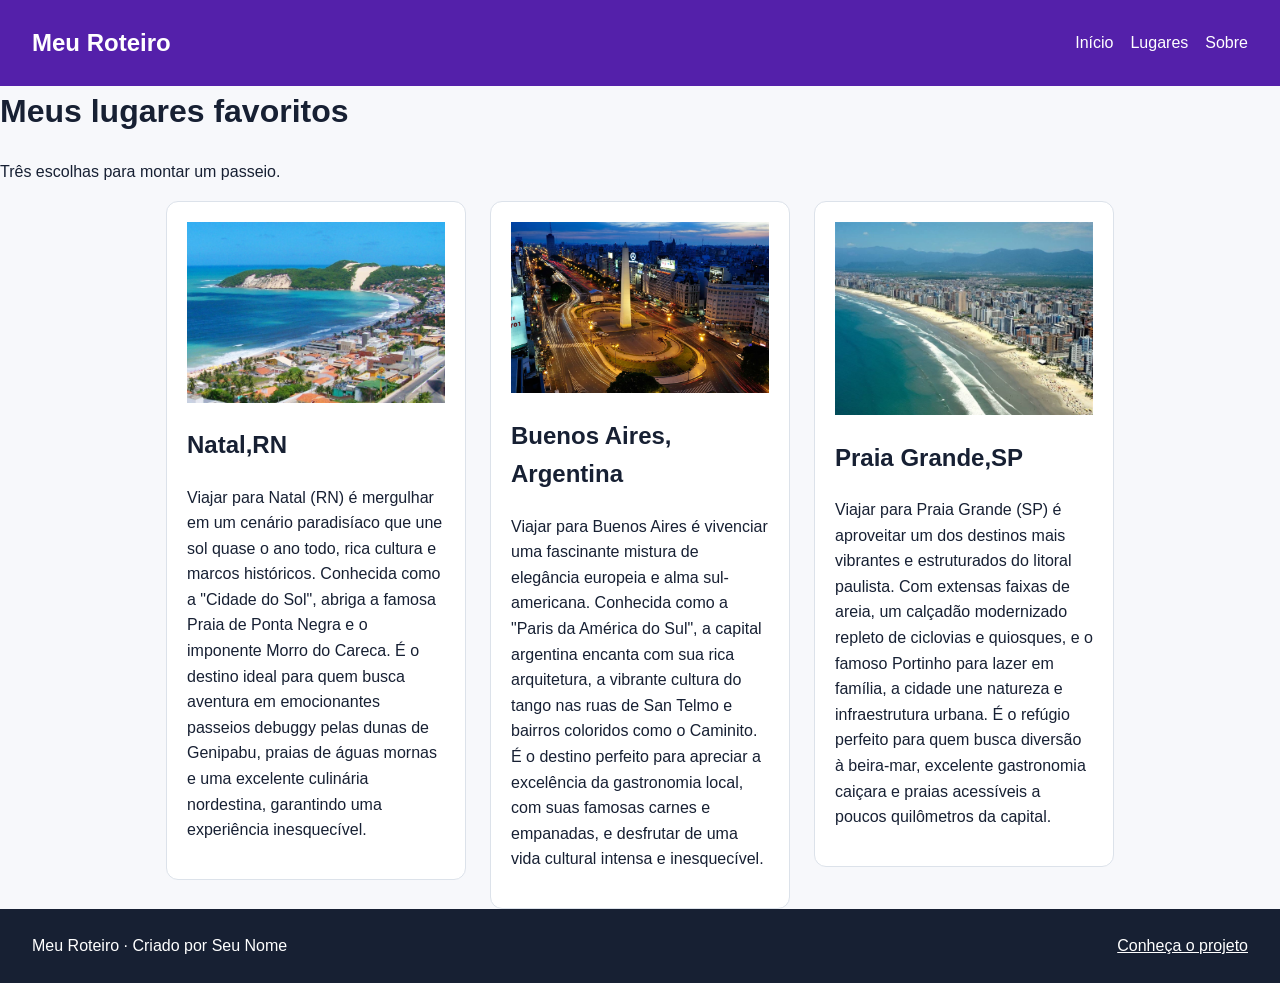
==== lugares.html @ d11e1f62 "Criação de repositorio e código" ====
<!doctype html>
<html lang="pt-BR">
<head>
  <meta charset="utf-8">
  <meta name="viewport" content="width=device-width, initial-scale=1">
  <title>Lugares | Meus lugares</title>
  <link rel="stylesheet" href="css/estilo.css">
</head>
<body>

 <header class="cabecalho">
  <p class="marca">Meu Roteiro</p>
  <nav class="menu" aria-label="Navegação principal">
    <a href="index.html">Início</a>
    <a href="lugares.html">Lugares</a>
    <a href="sobre.html">Sobre</a>
  </nav>
</header>

<h1>Meus lugares favoritos</h1>
<p>Três escolhas para montar um passeio.</p>
<div class="lugares-container">
<div class="lista-lugares">
 <article class="cartao">
  <img src="imagens/Imagem1.jpg" alt="Descrição da sua primeira foto">
  <h2>Natal,RN</h2>
  <p>Viajar para Natal (RN) é mergulhar em um cenário paradisíaco que une sol quase o ano todo, rica cultura e marcos históricos. Conhecida como a "Cidade do Sol", abriga a famosa Praia de Ponta Negra e o imponente Morro do Careca. É o destino ideal para quem busca aventura em emocionantes passeios debuggy pelas dunas de Genipabu, praias de águas mornas e uma excelente culinária nordestina, garantindo uma experiência inesquecível.</p>
</article>
</div>

<div class="lista-lugares">
 <article class="cartao">
  <img src="imagens/imagem2.webp" alt="Descrição da sua primeira foto">
  <h2>Buenos Aires, Argentina</h2>
  <p>Viajar para Buenos Aires é vivenciar uma fascinante mistura de elegância europeia e alma sul-americana. Conhecida como a "Paris da América do Sul", a capital argentina encanta com sua rica arquitetura, a vibrante cultura do tango nas ruas de San Telmo e bairros coloridos como o Caminito. É o destino perfeito para apreciar a excelência da gastronomia local, com suas famosas carnes e empanadas, e desfrutar de uma vida cultural intensa e inesquecível.</p>
</article>
</div>

<div class="lista-lugares">
 <article class="cartao">
  <img src="imagens/Iamgem3.jpg" alt="Descrição da sua primeira foto">
  <h2>Praia Grande,SP</h2>
  <p>Viajar para Praia Grande (SP) é aproveitar um dos destinos mais vibrantes e estruturados do litoral paulista. Com extensas faixas de areia, um calçadão modernizado repleto de ciclovias e quiosques, e o famoso Portinho para lazer em família, a cidade une natureza e infraestrutura urbana. É o refúgio perfeito para quem busca diversão à beira-mar, excelente gastronomia caiçara e praias acessíveis a poucos quilômetros da capital.</p>
</article>
</div>
</div>

  <footer class="rodape">
  <p>Meu Roteiro · Criado por Seu Nome</p>
  <a href="sobre.html">Conheça o projeto</a>
</footer>

</body>
</html>
---- css/estilo.css ----
* { box-sizing: border-box; }
body {
  margin: 0;
  font-family: Arial, sans-serif;
  line-height: 1.6;
  color: #172033;
  background: #f7f8fb;
}
.conteudo { padding: 32px; }
h1, h2, p { margin-top: 0; }
img { max-width: 100%; height: auto; }

.cabecalho {
  padding: 24px 32px;
  background: #5420aa;
  color: white;
 display: flex;
 flex-direction: row;
 justify-content: space-between;
 align-items: center;
 gap: 20px;
 flex-wrap: wrap;
}

.marca { margin: 0; font-size: 24px; font-weight: bold; }

.menu {
  display: flex;
  flex-direction: row;
  align-items: center;
  flex-wrap: wrap;
  gap: 17px;
}

.menu a {
  color: white;
  text-decoration: none;
}

.rodape {
  display: flex;
  flex-direction: row;
  justify-content: space-between;
  align-items: center;
  flex-wrap: wrap;
  gap: 16px;
  padding: 24px 32px;
  background: #172033;
  color: white;
}
.rodape p { margin: 0; }
.rodape a { color: white; }

.apresentacao {
  padding: 24px;
  background: #eaf8fb;
  border-radius: 12px;
  display: flex;
flex-direction: row;
justify-content: space-between;
align-items: center;
flex-wrap: wrap;
gap: 24px;
}
.texto-apresentacao { width: 420px; max-width: 100%; }
.foto-apresentacao { width: 360px; }

.cartao {
  width: 300px;
  max-width: 100%;
  padding: 20px;
  border: 1px solid #dce2ea;
  border-radius: 12px;
  background: white;
}
.cartao img { width: 100%; height: auto; }
.cartao h2 { margin-top: 16px; }

.lugares-container {
    display: flex;
    margin: 0 auto;
    gap: 24px;
    justify-content: center;
}
.lista-lugares {
  display: flex;
  flex-direction: row;
  flex-wrap: wrap;
  justify-content: center;
  align-items: flex-start;
  gap: 24px;
}
.cartao { flex-shrink: 0; }

.sobre {
  display: flex;
  flex-direction: row;
  align-items: center;
  justify-content: center;
  flex-wrap: wrap;
  gap: 32px;
  padding: 24px;
  background: #eaf8fb;
  border-radius: 12px;
}
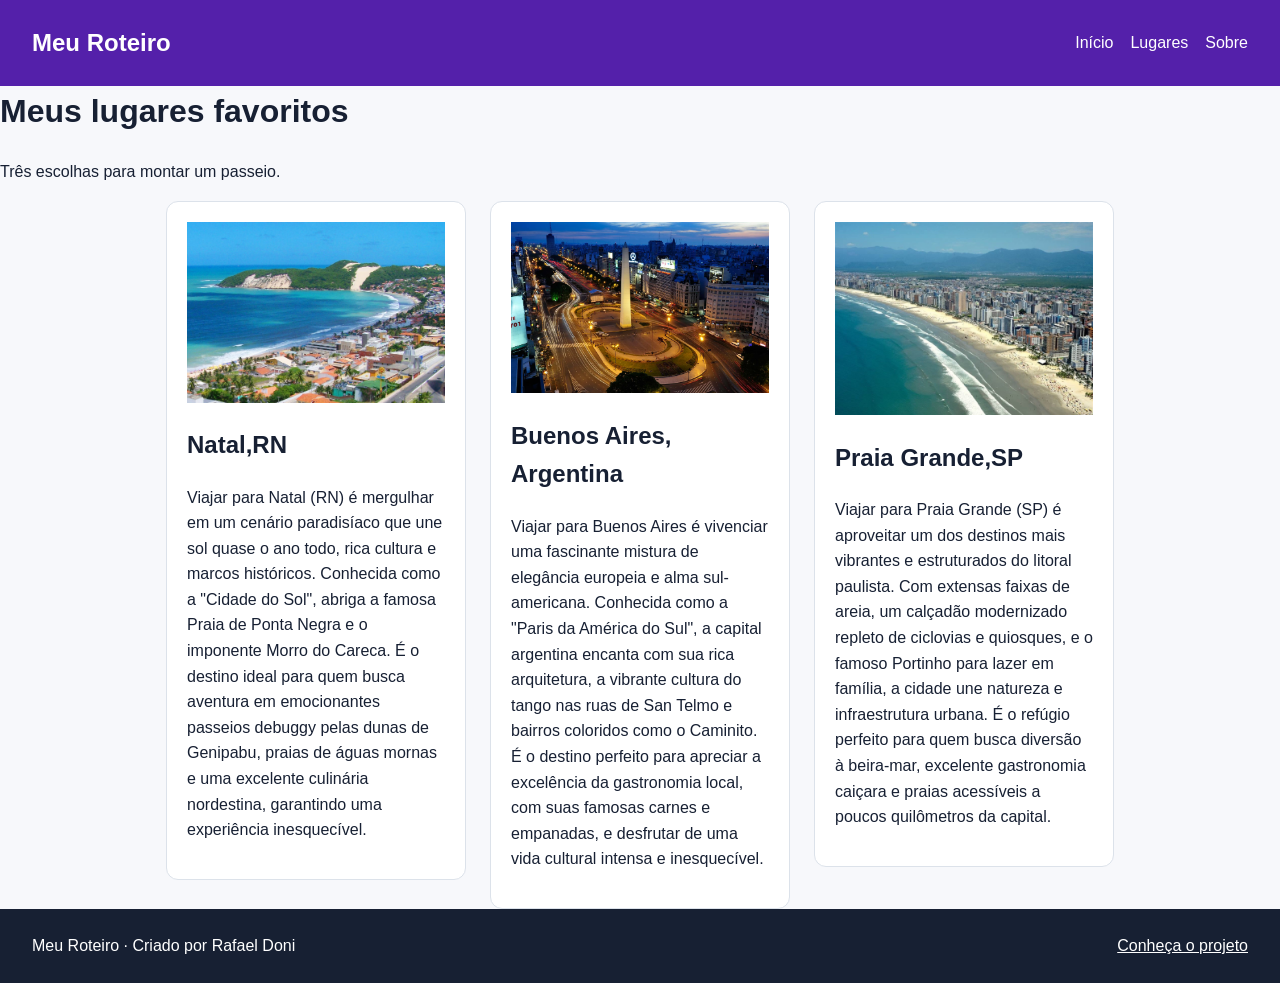
==== commit b54c325c: "correção do criado por" ====
--- a/lugares.html
+++ b/lugares.html
@@ -46,7 +46,7 @@
 </div>
 
   <footer class="rodape">
-  <p>Meu Roteiro · Criado por Seu Nome</p>
+  <p>Meu Roteiro · Criado por Rafael Doni</p>
   <a href="sobre.html">Conheça o projeto</a>
 </footer>
 
